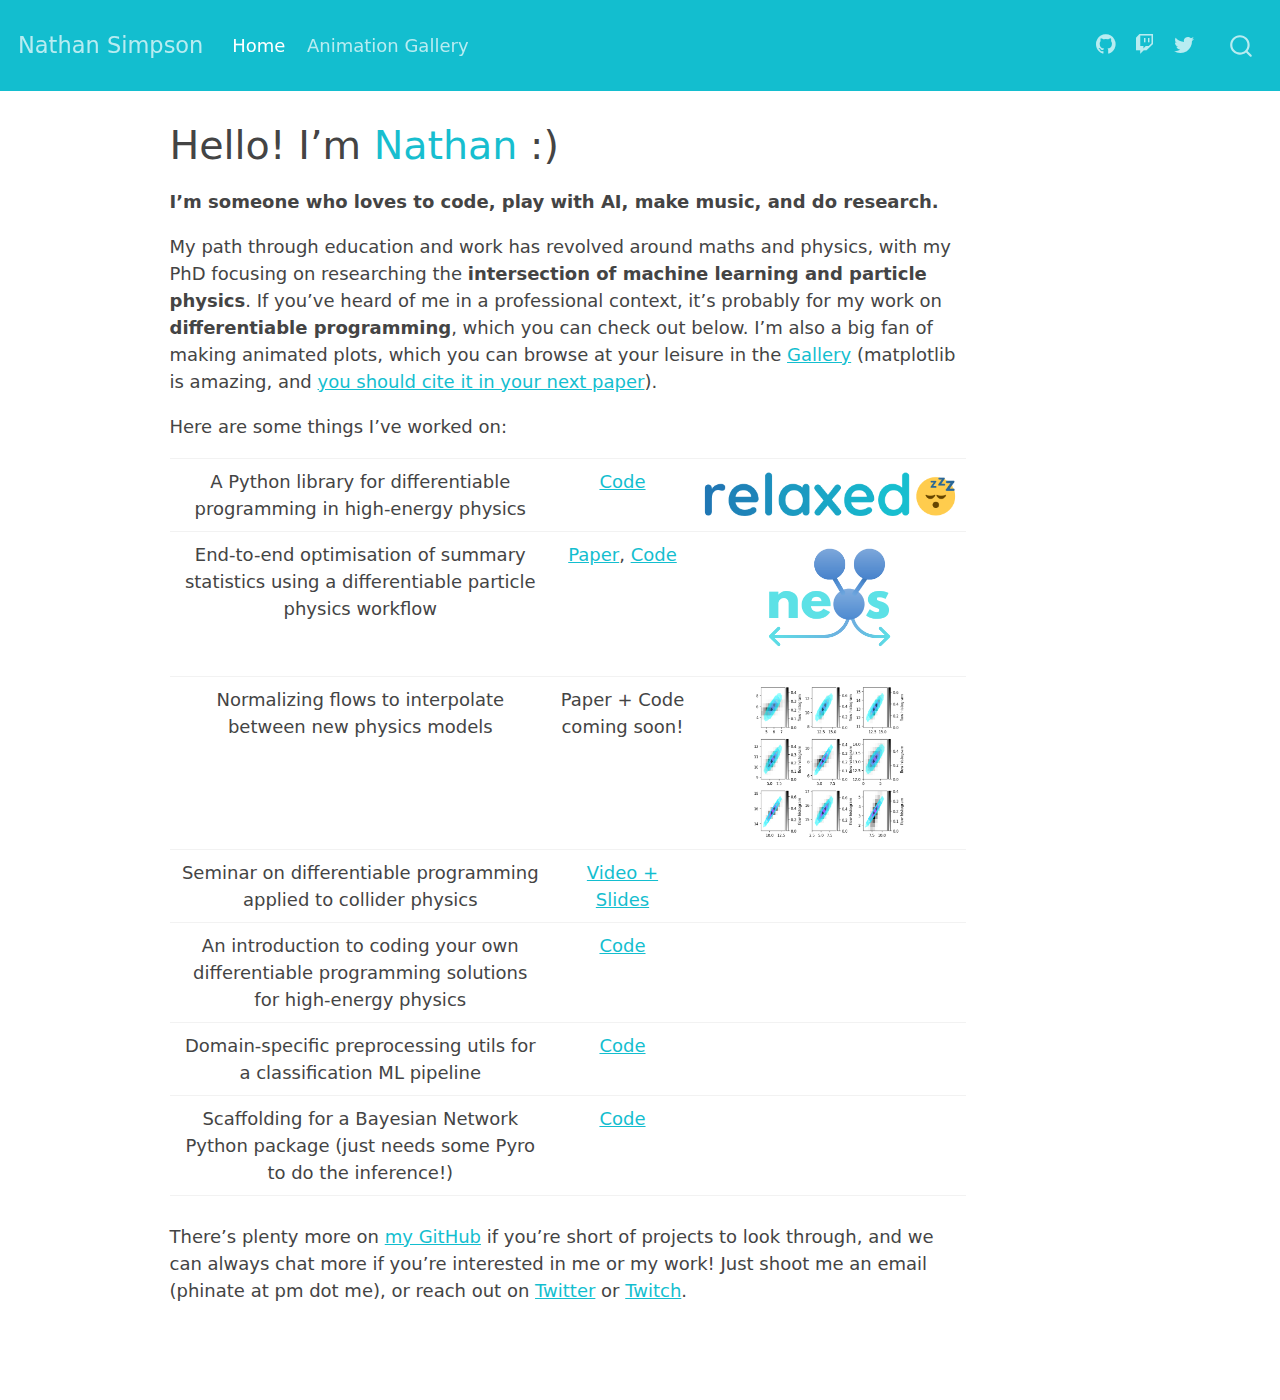
==== docs/index.html @ 5f0f6bfa "the site" ====
<!DOCTYPE html>
<html xmlns="http://www.w3.org/1999/xhtml" lang="en" xml:lang="en"><head>

<meta charset="utf-8">
<meta name="generator" content="quarto-1.0.38">

<meta name="viewport" content="width=device-width, initial-scale=1.0, user-scalable=yes">


<title>Nathan Simpson - Hello! I’m Nathan :)</title>
<style>
code{white-space: pre-wrap;}
span.smallcaps{font-variant: small-caps;}
span.underline{text-decoration: underline;}
div.column{display: inline-block; vertical-align: top; width: 50%;}
div.hanging-indent{margin-left: 1.5em; text-indent: -1.5em;}
ul.task-list{list-style: none;}
</style>


<script src="site_libs/quarto-nav/quarto-nav.js"></script>
<script src="site_libs/quarto-nav/headroom.min.js"></script>
<script src="site_libs/clipboard/clipboard.min.js"></script>
<script src="site_libs/quarto-search/autocomplete.umd.js"></script>
<script src="site_libs/quarto-search/fuse.min.js"></script>
<script src="site_libs/quarto-search/quarto-search.js"></script>
<meta name="quarto:offset" content="./">
<script src="site_libs/quarto-html/quarto.js"></script>
<script src="site_libs/quarto-html/popper.min.js"></script>
<script src="site_libs/quarto-html/tippy.umd.min.js"></script>
<script src="site_libs/quarto-html/anchor.min.js"></script>
<link href="site_libs/quarto-html/tippy.css" rel="stylesheet">
<link href="site_libs/quarto-html/quarto-syntax-highlighting.css" rel="stylesheet" id="quarto-text-highlighting-styles">
<script src="site_libs/bootstrap/bootstrap.min.js"></script>
<link href="site_libs/bootstrap/bootstrap-icons.css" rel="stylesheet">
<link href="site_libs/bootstrap/bootstrap.min.css" rel="stylesheet" id="quarto-bootstrap" data-mode="light">
<script id="quarto-search-options" type="application/json">{
  "location": "navbar",
  "copy-button": false,
  "collapse-after": 3,
  "panel-placement": "end",
  "type": "overlay",
  "limit": 20,
  "language": {
    "search-no-results-text": "No results",
    "search-matching-documents-text": "matching documents",
    "search-copy-link-title": "Copy link to search",
    "search-hide-matches-text": "Hide additional matches",
    "search-more-match-text": "more match in this document",
    "search-more-matches-text": "more matches in this document",
    "search-clear-button-title": "Clear",
    "search-detached-cancel-button-title": "Cancel",
    "search-submit-button-title": "Submit"
  }
}</script>


<link rel="stylesheet" href="styles.css">
</head>

<body class="nav-fixed">

<div id="quarto-search-results"></div>
  <header id="quarto-header" class="headroom fixed-top">
    <nav class="navbar navbar-expand-lg navbar-dark ">
      <div class="navbar-container container-fluid">
      <a class="navbar-brand" href="./index.html">
    <span class="navbar-title">Nathan Simpson</span>
  </a>
          <button class="navbar-toggler" type="button" data-bs-toggle="collapse" data-bs-target="#navbarCollapse" aria-controls="navbarCollapse" aria-expanded="false" aria-label="Toggle navigation" onclick="if (window.quartoToggleHeadroom) { window.quartoToggleHeadroom(); }">
  <span class="navbar-toggler-icon"></span>
</button>
          <div class="collapse navbar-collapse" id="navbarCollapse">
            <ul class="navbar-nav navbar-nav-scroll me-auto">
  <li class="nav-item">
    <a class="nav-link active" href="./index.html" aria-current="page">Home</a>
  </li>  
  <li class="nav-item">
    <a class="nav-link" href="./animations.html">Animation Gallery</a>
  </li>  
</ul>
            <ul class="navbar-nav navbar-nav-scroll ms-auto">
  <li class="nav-item compact">
    <a class="nav-link" href="http://github.com/phinate"><i class="bi bi-github" role="img">
</i> 
 </a>
  </li>  
  <li class="nav-item compact">
    <a class="nav-link" href="http://twitch.tv/phi_nate"><i class="bi bi-twitch" role="img">
</i> 
 </a>
  </li>  
  <li class="nav-item compact">
    <a class="nav-link" href="http://twitter.com/phi_nate"><i class="bi bi-twitter" role="img">
</i> 
 </a>
  </li>  
</ul>
              <div id="quarto-search" class="" title="Search"></div>
          </div> <!-- /navcollapse -->
      </div> <!-- /container-fluid -->
    </nav>
</header>
<!-- content -->
<div id="quarto-content" class="quarto-container page-columns page-rows-contents page-layout-article page-navbar">
<!-- sidebar -->
<!-- margin-sidebar -->
    <div id="quarto-margin-sidebar" class="sidebar margin-sidebar">
        
    </div>
<!-- main -->
<main class="content" id="quarto-document-content">

<header id="title-block-header" class="quarto-title-block default">
<div class="quarto-title">
<h1 class="title">Hello! I’m <span style="color:#17becf">Nathan</span> :)</h1>
</div>



<div class="quarto-title-meta">

    
    
  </div>
  

</header>

<p><strong>I’m someone who loves to code, play with AI, make music, and do research.</strong></p>
<p>My path through education and work has revolved around maths and physics, with my PhD focusing on researching the <strong>intersection of machine learning and particle physics</strong>. If you’ve heard of me in a professional context, it’s probably for my work on <strong>differentiable programming</strong>, which you can check out below. I’m also a big fan of making animated plots, which you can browse at your leisure in the <a href="./animations.html">Gallery</a> (matplotlib is amazing, and <a href="https://matplotlib.org/stable/users/project/citing.html#:~:text=If%20Matplotlib%20contributes%20to%20a,90%2D95%2C%202007.">you should cite it in your next paper</a>).</p>
<p>Here are some things I’ve worked on:</p>
<table class="table">
<tbody>
<tr class="odd">
<td style="text-align: center;">A Python library for differentiable programming in high-energy physics</td>
<td style="text-align: center;"><a href="http://github.com/gradhep/relaxed">Code</a></td>
<td style="text-align: center;"><img width="100%" src="images/relaxed-logo.png"></td>
</tr>
<tr class="even">
<td style="text-align: center;">End-to-end optimisation of summary statistics using a differentiable particle physics workflow</td>
<td style="text-align: center;"><a href="https://arxiv.org/abs/2203.05570">Paper</a>, <a href="http://github.com/gradhep/neos">Code</a></td>
<td style="text-align: center;"><img width="50%" src="images/neos-logo.png"></td>
</tr>
<tr class="odd">
<td style="text-align: center;">Normalizing flows to interpolate between new physics models</td>
<td style="text-align: center;">Paper + Code coming soon!</td>
<td style="text-align: center;"><img width="60%" src="images/flows.png"></td>
</tr>
<tr class="even">
<td style="text-align: center;">Seminar on differentiable programming applied to collider physics</td>
<td style="text-align: center;"><a href="https://indico.slac.stanford.edu/event/7206/attachments/1620/4258/video1387146866.mp4">Video + Slides</a></td>
<td style="text-align: center;"></td>
</tr>
<tr class="odd">
<td style="text-align: center;">An introduction to coding your own differentiable programming solutions for high-energy physics</td>
<td style="text-align: center;"><a href="https://github.com/gradhep/differentiable-analysis-examples">Code</a></td>
<td style="text-align: center;"></td>
</tr>
<tr class="even">
<td style="text-align: center;">Domain-specific preprocessing utils for a classification ML pipeline</td>
<td style="text-align: center;"><a href="https://github.com/phinate/shml">Code</a></td>
<td style="text-align: center;"></td>
</tr>
<tr class="odd">
<td style="text-align: center;">Scaffolding for a Bayesian Network Python package (just needs some Pyro to do the inference!)</td>
<td style="text-align: center;"><a href="https://github.com/phinate/shml">Code</a></td>
<td style="text-align: center;"></td>
</tr>
</tbody>
</table>
<p>There’s plenty more on <a href="http://github.com/phinate">my GitHub</a> if you’re short of projects to look through, and we can always chat more if you’re interested in me or my work! Just shoot me an email (phinate at pm dot me), or reach out on <a href="http://twitter.com/phi_nate">Twitter</a> or <a href="http://twitch.tv/phi_nate">Twitch</a>.</p>



</main> <!-- /main -->
<script id="quarto-html-after-body" type="application/javascript">
window.document.addEventListener("DOMContentLoaded", function (event) {
  const toggleBodyColorMode = (bsSheetEl) => {
    const mode = bsSheetEl.getAttribute("data-mode");
    const bodyEl = window.document.querySelector("body");
    if (mode === "dark") {
      bodyEl.classList.add("quarto-dark");
      bodyEl.classList.remove("quarto-light");
    } else {
      bodyEl.classList.add("quarto-light");
      bodyEl.classList.remove("quarto-dark");
    }
  }
  const toggleBodyColorPrimary = () => {
    const bsSheetEl = window.document.querySelector("link#quarto-bootstrap");
    if (bsSheetEl) {
      toggleBodyColorMode(bsSheetEl);
    }
  }
  toggleBodyColorPrimary();  
  const icon = "";
  const anchorJS = new window.AnchorJS();
  anchorJS.options = {
    placement: 'right',
    icon: icon
  };
  anchorJS.add('.anchored');
  const clipboard = new window.ClipboardJS('.code-copy-button', {
    target: function(trigger) {
      return trigger.previousElementSibling;
    }
  });
  clipboard.on('success', function(e) {
    // button target
    const button = e.trigger;
    // don't keep focus
    button.blur();
    // flash "checked"
    button.classList.add('code-copy-button-checked');
    var currentTitle = button.getAttribute("title");
    button.setAttribute("title", "Copied!");
    setTimeout(function() {
      button.setAttribute("title", currentTitle);
      button.classList.remove('code-copy-button-checked');
    }, 1000);
    // clear code selection
    e.clearSelection();
  });
  function tippyHover(el, contentFn) {
    const config = {
      allowHTML: true,
      content: contentFn,
      maxWidth: 500,
      delay: 100,
      arrow: false,
      appendTo: function(el) {
          return el.parentElement;
      },
      interactive: true,
      interactiveBorder: 10,
      theme: 'quarto',
      placement: 'bottom-start'
    };
    window.tippy(el, config); 
  }
  const noterefs = window.document.querySelectorAll('a[role="doc-noteref"]');
  for (var i=0; i<noterefs.length; i++) {
    const ref = noterefs[i];
    tippyHover(ref, function() {
      let href = ref.getAttribute('href');
      try { href = new URL(href).hash; } catch {}
      const id = href.replace(/^#\/?/, "");
      const note = window.document.getElementById(id);
      return note.innerHTML;
    });
  }
  var bibliorefs = window.document.querySelectorAll('a[role="doc-biblioref"]');
  for (var i=0; i<bibliorefs.length; i++) {
    const ref = bibliorefs[i];
    const cites = ref.parentNode.getAttribute('data-cites').split(' ');
    tippyHover(ref, function() {
      var popup = window.document.createElement('div');
      cites.forEach(function(cite) {
        var citeDiv = window.document.createElement('div');
        citeDiv.classList.add('hanging-indent');
        citeDiv.classList.add('csl-entry');
        var biblioDiv = window.document.getElementById('ref-' + cite);
        if (biblioDiv) {
          citeDiv.innerHTML = biblioDiv.innerHTML;
        }
        popup.appendChild(citeDiv);
      });
      return popup.innerHTML;
    });
  }
});
</script>
</div> <!-- /content -->



</body></html>
---- docs/site_libs/quarto-html/tippy.css ----
.tippy-box[data-animation=fade][data-state=hidden]{opacity:0}[data-tippy-root]{max-width:calc(100vw - 10px)}.tippy-box{position:relative;background-color:#333;color:#fff;border-radius:4px;font-size:14px;line-height:1.4;white-space:normal;outline:0;transition-property:transform,visibility,opacity}.tippy-box[data-placement^=top]>.tippy-arrow{bottom:0}.tippy-box[data-placement^=top]>.tippy-arrow:before{bottom:-7px;left:0;border-width:8px 8px 0;border-top-color:initial;transform-origin:center top}.tippy-box[data-placement^=bottom]>.tippy-arrow{top:0}.tippy-box[data-placement^=bottom]>.tippy-arrow:before{top:-7px;left:0;border-width:0 8px 8px;border-bottom-color:initial;transform-origin:center bottom}.tippy-box[data-placement^=left]>.tippy-arrow{right:0}.tippy-box[data-placement^=left]>.tippy-arrow:before{border-width:8px 0 8px 8px;border-left-color:initial;right:-7px;transform-origin:center left}.tippy-box[data-placement^=right]>.tippy-arrow{left:0}.tippy-box[data-placement^=right]>.tippy-arrow:before{left:-7px;border-width:8px 8px 8px 0;border-right-color:initial;transform-origin:center right}.tippy-box[data-inertia][data-state=visible]{transition-timing-function:cubic-bezier(.54,1.5,.38,1.11)}.tippy-arrow{width:16px;height:16px;color:#333}.tippy-arrow:before{content:"";position:absolute;border-color:transparent;border-style:solid}.tippy-content{position:relative;padding:5px 9px;z-index:1}
---- docs/site_libs/quarto-html/quarto-syntax-highlighting.css ----
/* quarto syntax highlight colors */
:root {
  --quarto-hl-ot-color: #003B4F;
  --quarto-hl-at-color: #657422;
  --quarto-hl-ss-color: #20794D;
  --quarto-hl-an-color: #5E5E5E;
  --quarto-hl-fu-color: #4758AB;
  --quarto-hl-st-color: #20794D;
  --quarto-hl-cf-color: #003B4F;
  --quarto-hl-op-color: #5E5E5E;
  --quarto-hl-er-color: #AD0000;
  --quarto-hl-bn-color: #AD0000;
  --quarto-hl-al-color: #AD0000;
  --quarto-hl-va-color: #111111;
  --quarto-hl-bu-color: inherit;
  --quarto-hl-ex-color: inherit;
  --quarto-hl-pp-color: #AD0000;
  --quarto-hl-in-color: #5E5E5E;
  --quarto-hl-vs-color: #20794D;
  --quarto-hl-wa-color: #5E5E5E;
  --quarto-hl-do-color: #5E5E5E;
  --quarto-hl-im-color: #00769E;
  --quarto-hl-ch-color: #20794D;
  --quarto-hl-dt-color: #AD0000;
  --quarto-hl-fl-color: #AD0000;
  --quarto-hl-co-color: #5E5E5E;
  --quarto-hl-cv-color: #5E5E5E;
  --quarto-hl-cn-color: #8f5902;
  --quarto-hl-sc-color: #5E5E5E;
  --quarto-hl-dv-color: #AD0000;
  --quarto-hl-kw-color: #003B4F;
}

/* other quarto variables */
:root {
  --quarto-font-monospace: SFMono-Regular, Menlo, Monaco, Consolas, "Liberation Mono", "Courier New", monospace;
}

pre > code.sourceCode > span {
  color: #003B4F;
}

code span {
  color: #003B4F;
}

code.sourceCode > span {
  color: #003B4F;
}

div.sourceCode,
div.sourceCode pre.sourceCode {
  color: #003B4F;
}

code span.ot {
  color: #003B4F;
}

code span.at {
  color: #657422;
}

code span.ss {
  color: #20794D;
}

code span.an {
  color: #5E5E5E;
}

code span.fu {
  color: #4758AB;
}

code span.st {
  color: #20794D;
}

code span.cf {
  color: #003B4F;
}

code span.op {
  color: #5E5E5E;
}

code span.er {
  color: #AD0000;
}

code span.bn {
  color: #AD0000;
}

code span.al {
  color: #AD0000;
}

code span.va {
  color: #111111;
}

code span.pp {
  color: #AD0000;
}

code span.in {
  color: #5E5E5E;
}

code span.vs {
  color: #20794D;
}

code span.wa {
  color: #5E5E5E;
  font-style: italic;
}

code span.do {
  color: #5E5E5E;
  font-style: italic;
}

code span.im {
  color: #00769E;
}

code span.ch {
  color: #20794D;
}

code span.dt {
  color: #AD0000;
}

code span.fl {
  color: #AD0000;
}

code span.co {
  color: #5E5E5E;
}

code span.cv {
  color: #5E5E5E;
  font-style: italic;
}

code span.cn {
  color: #8f5902;
}

code span.sc {
  color: #5E5E5E;
}

code span.dv {
  color: #AD0000;
}

code span.kw {
  color: #003B4F;
}

.prevent-inlining {
  content: "</";
}

/*# sourceMappingURL=debc5d5d77c3f9108843748ff7464032.css.map */
---- docs/styles.css ----
.row {
    display: flex;
    flex-wrap: wrap;
    padding: 0 4px;
  }

.column {
    flex: 100%;
    max-width: 100%;
  }

.column img {
    vertical-align: middle;
}

.container {
    position: relative;
    width: 100%;
  }

.image {
    display: block;
    width: 100%;
    height: auto;
  }

.overlay {
    position: absolute;
    top: 0;
    bottom: 0;
    left: 0;
    right: 0;
    height: 100%;
    width: 100%;
    opacity: 0;
    transition: 0.5s ease;
    background-color: black;
  }

.container:hover .overlay {
    opacity: 0.5;
  }

  .text {
    color: white;
    font-size: 20px;
    position: absolute;
    top: 50%;
    left: 50%;
    transform: translate(-50%, -50%);
    -ms-transform: translate(-50%, -50%);
    text-align: center;
  }

/* Tablet Styles */
@media only screen and (min-width: 480px) {
    .column {
      flex: 50%;
      max-width: 50%;
    }
}
 
 
/* Desktop Styles */
@media only screen and (min-width: 1024px) {
    .column {
      flex: 33.3%;
      max-width: 33.3%;
    }
}
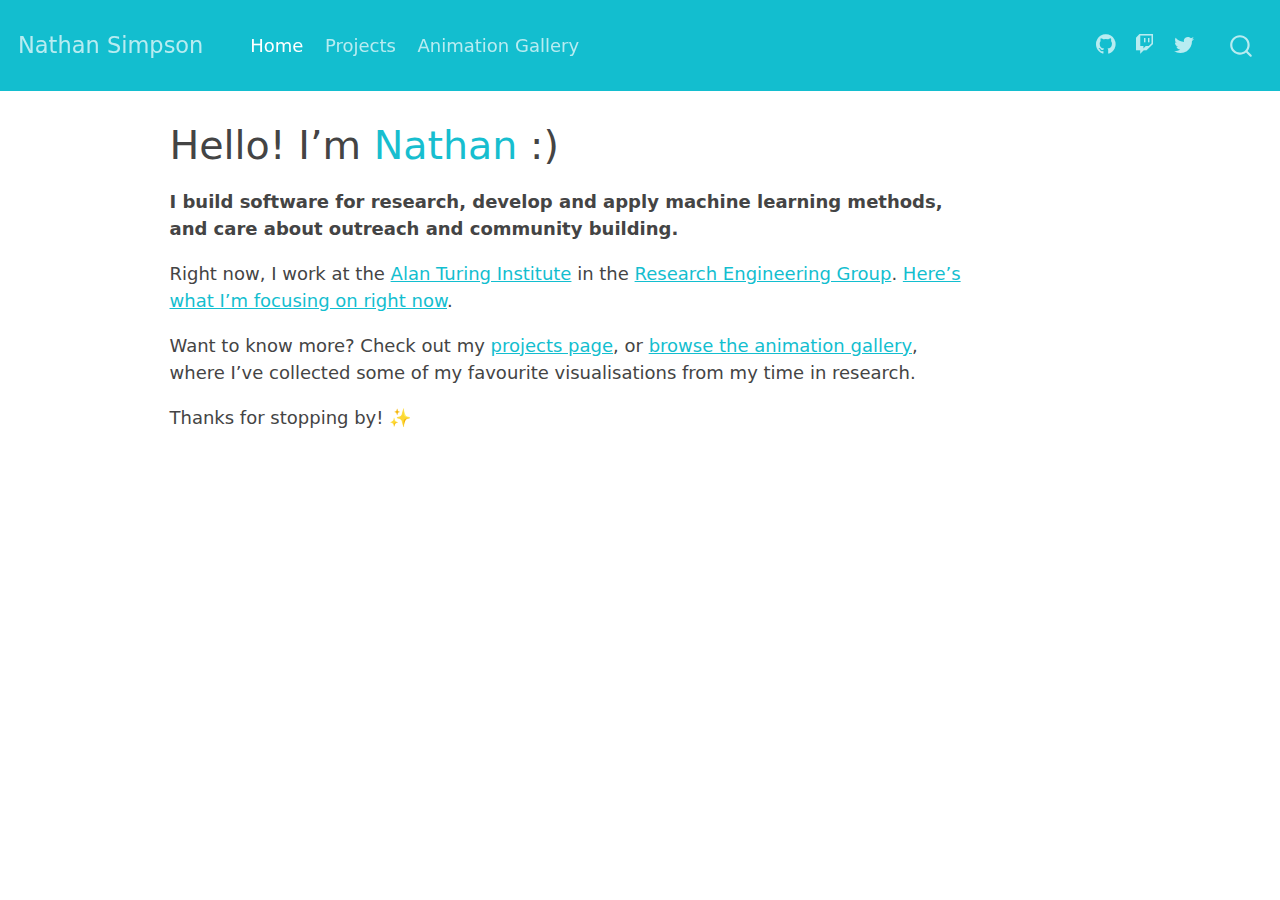
==== commit d95b1172: "add extras" ====
--- a/docs/index.html
+++ b/docs/index.html
@@ -2,7 +2,7 @@
 <html xmlns="http://www.w3.org/1999/xhtml" lang="en" xml:lang="en"><head>
 
 <meta charset="utf-8">
-<meta name="generator" content="quarto-1.0.38">
+<meta name="generator" content="quarto-1.1.251">
 
 <meta name="viewport" content="width=device-width, initial-scale=1.0, user-scalable=yes">
 
@@ -11,10 +11,15 @@
 <style>
 code{white-space: pre-wrap;}
 span.smallcaps{font-variant: small-caps;}
-span.underline{text-decoration: underline;}
-div.column{display: inline-block; vertical-align: top; width: 50%;}
+div.columns{display: flex; gap: min(4vw, 1.5em);}
+div.column{flex: auto; overflow-x: auto;}
 div.hanging-indent{margin-left: 1.5em; text-indent: -1.5em;}
 ul.task-list{list-style: none;}
+ul.task-list li input[type="checkbox"] {
+  width: 0.8em;
+  margin: 0 0.8em 0.2em -1.6em;
+  vertical-align: middle;
+}
 </style>
 
 
@@ -25,6 +30,7 @@
 <script src="site_libs/quarto-search/fuse.min.js"></script>
 <script src="site_libs/quarto-search/quarto-search.js"></script>
 <meta name="quarto:offset" content="./">
+<link href="./images/firework.png" rel="icon" type="image/png">
 <script src="site_libs/quarto-html/quarto.js"></script>
 <script src="site_libs/quarto-html/popper.min.js"></script>
 <script src="site_libs/quarto-html/tippy.umd.min.js"></script>
@@ -64,9 +70,11 @@
   <header id="quarto-header" class="headroom fixed-top">
     <nav class="navbar navbar-expand-lg navbar-dark ">
       <div class="navbar-container container-fluid">
-      <a class="navbar-brand" href="./index.html">
+      <div class="navbar-brand-container">
+    <a class="navbar-brand" href="./index.html">
     <span class="navbar-title">Nathan Simpson</span>
-  </a>
+    </a>
+  </div>
           <button class="navbar-toggler" type="button" data-bs-toggle="collapse" data-bs-target="#navbarCollapse" aria-controls="navbarCollapse" aria-expanded="false" aria-label="Toggle navigation" onclick="if (window.quartoToggleHeadroom) { window.quartoToggleHeadroom(); }">
   <span class="navbar-toggler-icon"></span>
 </button>
@@ -74,6 +82,9 @@
             <ul class="navbar-nav navbar-nav-scroll me-auto">
   <li class="nav-item">
     <a class="nav-link active" href="./index.html" aria-current="page">Home</a>
+  </li>  
+  <li class="nav-item">
+    <a class="nav-link" href="./projects.html">Projects</a>
   </li>  
   <li class="nav-item">
     <a class="nav-link" href="./animations.html">Animation Gallery</a>
@@ -127,49 +138,10 @@
 
 </header>
 
-<p><strong>I’m someone who loves to code, play with AI, make music, and do research.</strong></p>
-<p>My path through education and work has revolved around maths and physics, with my PhD focusing on researching the <strong>intersection of machine learning and particle physics</strong>. If you’ve heard of me in a professional context, it’s probably for my work on <strong>differentiable programming</strong>, which you can check out below. I’m also a big fan of making animated plots, which you can browse at your leisure in the <a href="./animations.html">Gallery</a> (matplotlib is amazing, and <a href="https://matplotlib.org/stable/users/project/citing.html#:~:text=If%20Matplotlib%20contributes%20to%20a,90%2D95%2C%202007.">you should cite it in your next paper</a>).</p>
-<p>Here are some things I’ve worked on:</p>
-<table class="table">
-<tbody>
-<tr class="odd">
-<td style="text-align: center;">A Python library for differentiable programming in high-energy physics</td>
-<td style="text-align: center;"><a href="http://github.com/gradhep/relaxed">Code</a></td>
-<td style="text-align: center;"><img width="100%" src="images/relaxed-logo.png"></td>
-</tr>
-<tr class="even">
-<td style="text-align: center;">End-to-end optimisation of summary statistics using a differentiable particle physics workflow</td>
-<td style="text-align: center;"><a href="https://arxiv.org/abs/2203.05570">Paper</a>, <a href="http://github.com/gradhep/neos">Code</a></td>
-<td style="text-align: center;"><img width="50%" src="images/neos-logo.png"></td>
-</tr>
-<tr class="odd">
-<td style="text-align: center;">Normalizing flows to interpolate between new physics models</td>
-<td style="text-align: center;">Paper + Code coming soon!</td>
-<td style="text-align: center;"><img width="60%" src="images/flows.png"></td>
-</tr>
-<tr class="even">
-<td style="text-align: center;">Seminar on differentiable programming applied to collider physics</td>
-<td style="text-align: center;"><a href="https://indico.slac.stanford.edu/event/7206/attachments/1620/4258/video1387146866.mp4">Video + Slides</a></td>
-<td style="text-align: center;"></td>
-</tr>
-<tr class="odd">
-<td style="text-align: center;">An introduction to coding your own differentiable programming solutions for high-energy physics</td>
-<td style="text-align: center;"><a href="https://github.com/gradhep/differentiable-analysis-examples">Code</a></td>
-<td style="text-align: center;"></td>
-</tr>
-<tr class="even">
-<td style="text-align: center;">Domain-specific preprocessing utils for a classification ML pipeline</td>
-<td style="text-align: center;"><a href="https://github.com/phinate/shml">Code</a></td>
-<td style="text-align: center;"></td>
-</tr>
-<tr class="odd">
-<td style="text-align: center;">Scaffolding for a Bayesian Network Python package (just needs some Pyro to do the inference!)</td>
-<td style="text-align: center;"><a href="https://github.com/phinate/shml">Code</a></td>
-<td style="text-align: center;"></td>
-</tr>
-</tbody>
-</table>
-<p>There’s plenty more on <a href="http://github.com/phinate">my GitHub</a> if you’re short of projects to look through, and we can always chat more if you’re interested in me or my work! Just shoot me an email (phinate at pm dot me), or reach out on <a href="http://twitter.com/phi_nate">Twitter</a> or <a href="http://twitch.tv/phi_nate">Twitch</a>.</p>
+<p><strong>I build software for research, develop and apply machine learning methods, and care about outreach and community building.</strong></p>
+<p>Right now, I work at the <a href="https://turing.ac.uk/">Alan Turing Institute</a> in the <a href="https://www.turing.ac.uk/work-turing/research/research-engineering-group">Research Engineering Group</a>. <a href="https://www.turing.ac.uk/research/research-projects/ai-numerical-weather-prediction-nwp-ai4nwp">Here’s what I’m focusing on right now</a>.</p>
+<p>Want to know more? Check out my <a href="./projects.html">projects page</a>, or <a href="./animations.html">browse the animation gallery</a>, where I’ve collected some of my favourite visualisations from my time in research.</p>
+<p>Thanks for stopping by! ✨</p>
 
 
 
@@ -243,7 +215,8 @@
   for (var i=0; i<noterefs.length; i++) {
     const ref = noterefs[i];
     tippyHover(ref, function() {
-      let href = ref.getAttribute('href');
+      // use id or data attribute instead here
+      let href = ref.getAttribute('data-footnote-href') || ref.getAttribute('href');
       try { href = new URL(href).hash; } catch {}
       const id = href.replace(/^#\/?/, "");
       const note = window.document.getElementById(id);
